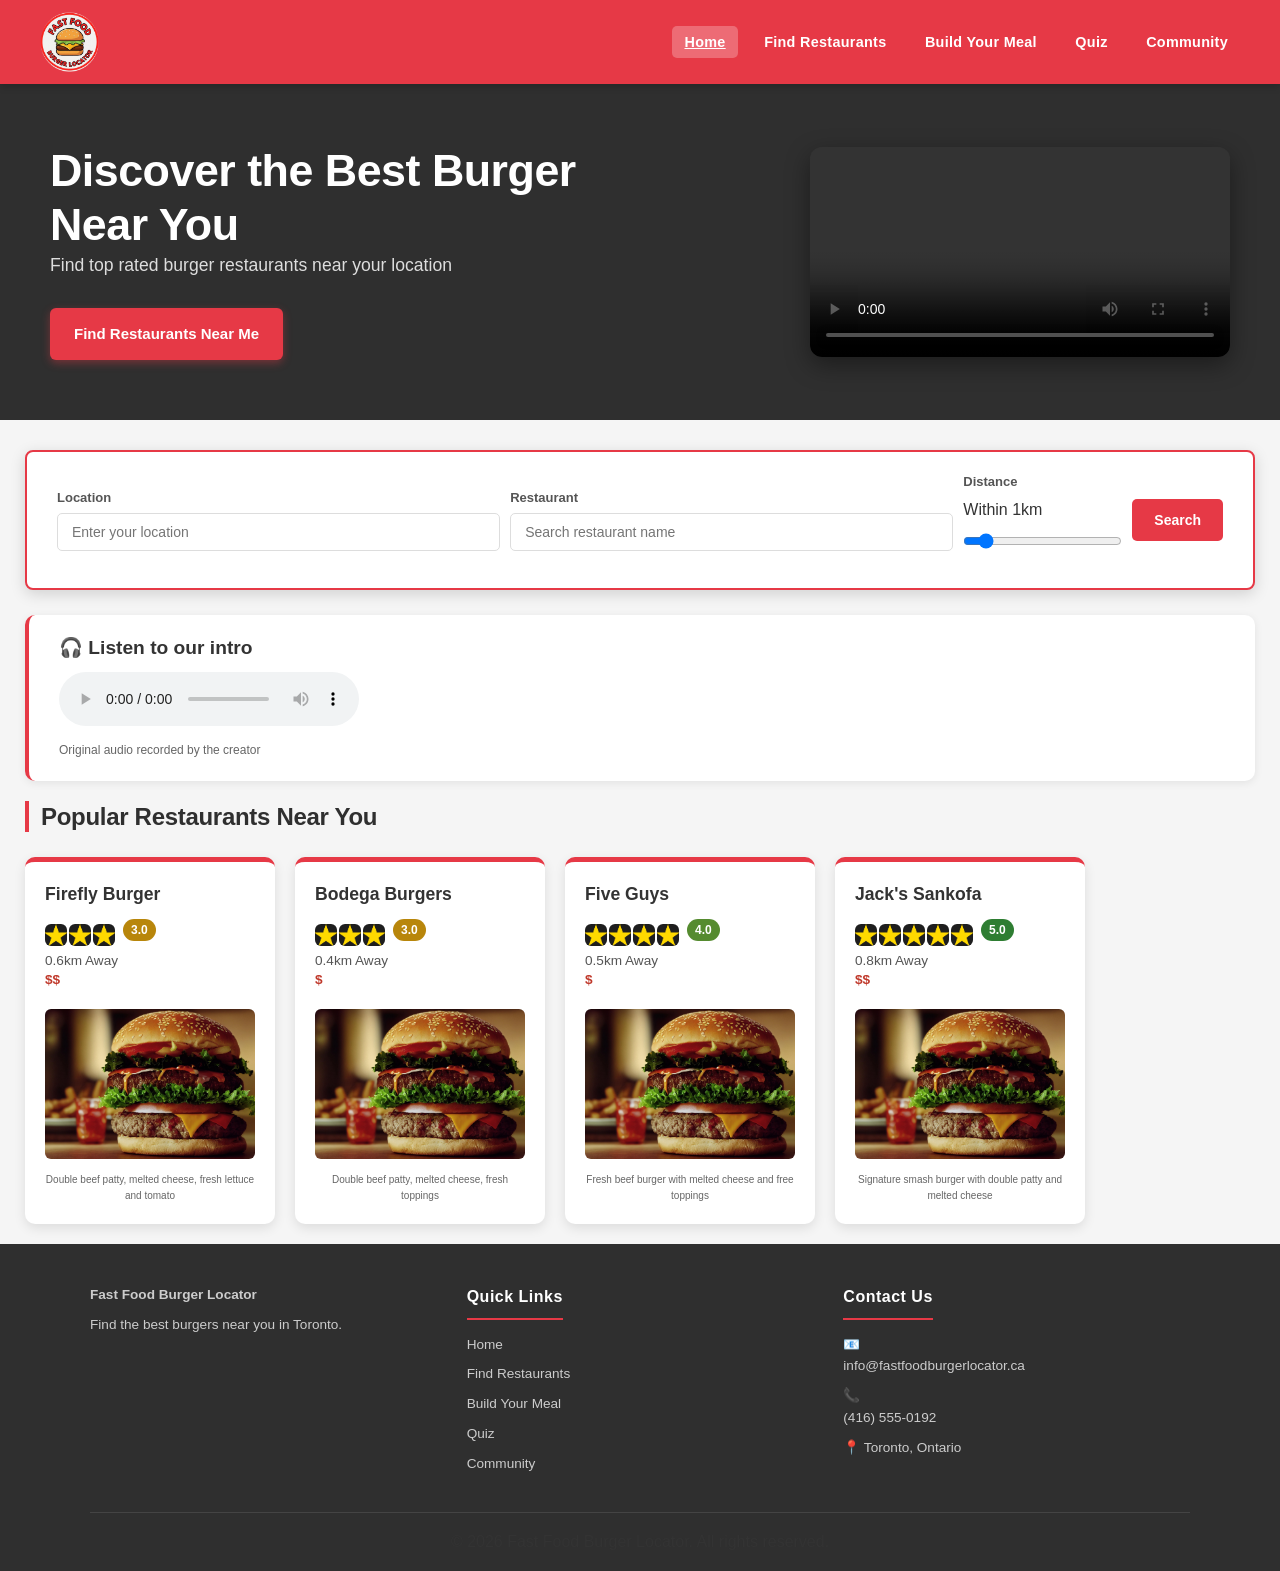
==== index.html @ babe3976 "Update index.html" ====
<!DOCTYPE html>
<html lang="en">
<head>
    <meta charset="UTF-8">
    <meta name="viewport" content="width=device-width, initial-scale=1.0">
    <title>Home - Fast Food Burger Locator</title>
    <link rel="stylesheet" href="style.css">
</head>
<body>
    <a class="skip-link" href="#main-content">Skip to main content</a>

    <nav class="navbar" aria-label="Main navigation">
        <a href="index.html" class="logo-link" aria-label="Fast Food Burger Locator - Home">
            <img src="logo.png" class="logo-img" alt="Fast Food Burger Locator logo">
        </a>
        <div class="navlinks">
            <a href="index.html" class="active" aria-current="page">Home</a>
            <a href="results.html">Find Restaurants</a>
            <a href="build.html">Build Your Meal</a>
            <a href="quiz.html">Quiz</a>
            <a href="community.html">Community</a>
        </div>
    </nav>

    <main id="main-content">
        <section class="hero fade-in" aria-label="Welcome banner">
            <div class="hero-text">
                <h1>Discover the Best Burger Near You</h1>
                <p>Find top rated burger restaurants near your location</p>
                <a href="results.html" class="main-button">Find Restaurants Near Me</a>
            </div>
            <div class="hero-image">
                <video id="hero-video" width="420" controls playsinline style="border-radius: 12px; display: block;">
                    <source src="burger-sizzle.mp4" type="video/mp4">
                    Your browser does not support the video tag.
                </video>
                <img id="hero-image" src="burger_reveal.jpg" alt="Homemade cheeseburger with golden bun, melted cheese, and BBQ sauce" style="border-radius: 12px; display: none;">
            </div>
        </section>

        <script>
            const video = document.getElementById('hero-video');
            const image = document.getElementById('hero-image');
            if (video) {
                video.addEventListener('ended', function() {
                    video.style.display = 'none';
                    image.style.display = 'block';
                });
            }
        </script>

        <!-- SEARCH BAR WITH DISTANCE SLIDER -->
        <section aria-label="Search for restaurants">
            <div class="search-bar" role="search">
                <div class="search-field">
                    <label for="location-input">Location</label>
                    <input type="text" id="location-input" name="location" placeholder="Enter your location" autocomplete="street-address">
                </div>
                <div class="search-field">
                    <label for="restaurant-input">Restaurant</label>
                    <input type="text" id="restaurant-input" name="restaurant" placeholder="Search restaurant name">
                </div>
                <div class="distance-slider-field">
                    <label for="distance-slider">Distance</label>
                    <p class="distance-value" id="distance-label" aria-live="polite">Within 1km</p>
                    <input type="range" id="distance-slider" name="distance"
                        min="1" max="10" value="1" step="1"
                        aria-label="Maximum distance in kilometres"
                        oninput="updateDistance(this.value)">
                </div>
                <a href="results.html" class="search-button" role="button">Search</a>
            </div>
        </section>

        <section class="audio-intro" style="background: white; padding: 20px 30px; margin: 20px 25px; border-radius: 10px; box-shadow: 0 2px 8px rgba(0,0,0,0.08); border-left: 4px solid #e63946;">
            <h3 style="margin-bottom: 10px;">🎧 Listen to our intro</h3>
            <audio controls aria-label="Website introduction audio">
                <source src="welcome-audio.m4a" type="audio/mp4">
                Your browser does not support the audio element.
            </audio>
            <p style="font-size: 12px; color: #666; margin-top: 8px;">Original audio recorded by the creator</p>
        </section>

        <section aria-labelledby="popular-heading">
            <h2 class="section-title" id="popular-heading">Popular Restaurants Near You</h2>
            <div class="restaurants fade-in">

                <article class="card" aria-label="Firefly Burger restaurant card">
                    <h3>Firefly Burger</h3>
                    <div class="stars" aria-label="Rating: 3 out of 5 stars">
                        <img src="itm445Star.png" class="star" alt="">
                        <img src="itm445Star.png" class="star" alt="">
                        <img src="itm445Star.png" class="star" alt="">
                        <span class="rating-badge rating-3" aria-hidden="true">3.0</span>
                    </div>
                    <p class="card-distance">0.6km Away</p>
                    <p class="card-price" aria-label="Price range: moderate">$$</p>
                    <figure>
                        <img src="burger.jpg" alt="Double beef patty cheeseburger with sesame seed bun, melted cheese, lettuce, and tomato">
                        <figcaption>Double beef patty, melted cheese, fresh lettuce and tomato</figcaption>
                    </figure>
                </article>

                <article class="card" aria-label="Bodega Burgers restaurant card">
                    <h3>Bodega Burgers</h3>
                    <div class="stars" aria-label="Rating: 3 out of 5 stars">
                        <img src="itm445Star.png" class="star" alt="">
                        <img src="itm445Star.png" class="star" alt="">
                        <img src="itm445Star.png" class="star" alt="">
                        <span class="rating-badge rating-3" aria-hidden="true">3.0</span>
                    </div>
                    <p class="card-distance">0.4km Away</p>
                    <p class="card-price" aria-label="Price range: affordable">$</p>
                    <figure>
                        <img src="burger.jpg" alt="Double beef patty cheeseburger with sesame seed bun, melted cheese, lettuce, and tomato">
                        <figcaption>Double beef patty, melted cheese, fresh toppings</figcaption>
                    </figure>
                </article>

                <article class="card" aria-label="Five Guys restaurant card">
                    <h3>Five Guys</h3>
                    <div class="stars" aria-label="Rating: 4 out of 5 stars">
                        <img src="itm445Star.png" class="star" alt="">
                        <img src="itm445Star.png" class="star" alt="">
                        <img src="itm445Star.png" class="star" alt="">
                        <img src="itm445Star.png" class="star" alt="">
                        <span class="rating-badge rating-4" aria-hidden="true">4.0</span>
                    </div>
                    <p class="card-distance">0.5km Away</p>
                    <p class="card-price" aria-label="Price range: affordable">$</p>
                    <figure>
                        <img src="burger.jpg" alt="Double beef patty cheeseburger with sesame seed bun, melted cheese, lettuce, and tomato">
                        <figcaption>Fresh beef burger with melted cheese and free toppings</figcaption>
                    </figure>
                </article>

                <article class="card" aria-label="Jack's Sankofa restaurant card">
                    <h3>Jack's Sankofa</h3>
                    <div class="stars" aria-label="Rating: 5 out of 5 stars">
                        <img src="itm445Star.png" class="star" alt="">
                        <img src="itm445Star.png" class="star" alt="">
                        <img src="itm445Star.png" class="star" alt="">
                        <img src="itm445Star.png" class="star" alt="">
                        <img src="itm445Star.png" class="star" alt="">
                        <span class="rating-badge rating-5" aria-hidden="true">5.0</span>
                    </div>
                    <p class="card-distance">0.8km Away</p>
                    <p class="card-price" aria-label="Price range: moderate">$$</p>
                    <figure>
                        <img src="burger.jpg" alt="Double beef patty cheeseburger with sesame seed bun, melted cheese, lettuce, and tomato">
                        <figcaption>Signature smash burger with double patty and melted cheese</figcaption>
                    </figure>
                </article>

            </div>
        </section>
    </main>

    <footer class="footer" aria-label="Site footer">
        <div class="footer-inner">
            <div class="footer-col">
                <p class="footer-brand-name">Fast Food Burger Locator</p>
                <p>Find the best burgers near you in Toronto.</p>
            </div>
            <div class="footer-col">
                <h4>Quick Links</h4>
                <a href="index.html">Home</a>
                <a href="results.html">Find Restaurants</a>
                <a href="build.html">Build Your Meal</a>
                <a href="quiz.html">Quiz</a>
                <a href="community.html">Community</a>
            </div>
            <div class="footer-col">
                <h4>Contact Us</h4>
                <p>📧 <a href="mailto:info@fastfoodburgerlocator.ca">info@fastfoodburgerlocator.ca</a></p>
                <p style="margin-top:8px;">📞 <a href="tel:+14165550192">(416) 555-0192</a></p>
                <p style="margin-top:8px;">📍 Toronto, Ontario</p>
            </div>
        </div>
        <div class="footer-bottom">
            <p>&copy; 2026 Fast Food Burger Locator. All rights reserved.</p>
        </div>
    </footer>

    <script>
        function updateDistance(val) {
            document.getElementById('distance-label').textContent = 'Within ' + val + 'km';
        }
    </script>
</body>
</html>
---- style.css ----
/* ── RESET & BASE ── */
* { box-sizing: border-box; margin: 0; padding: 0; }

body {
    font-family: Arial, sans-serif;
    background: #f5f5f5;
    color: #2f2f2f;
    display: flex;
    flex-direction: column;
    min-height: 100vh;
}

/* ── TYPOGRAPHY HIERARCHY ── */
h1 {
    font-size: 2.2rem;
    font-weight: 700;
    line-height: 1.2;
    letter-spacing: -0.5px;
}

h2 {
    font-size: 1.6rem;
    font-weight: 600;
    line-height: 1.3;
    margin-bottom: 0.75rem;
}

h3 {
    font-size: 1.2rem;
    font-weight: 600;
    line-height: 1.4;
}

body, p, li, .review-text, .result-desc {
    font-size: 1rem;
    line-height: 1.6;
    color: #333;
}

/* ── SKIP LINK (WCAG 2.4.1) ── */
.skip-link {
    position: absolute;
    top: -40px;
    left: 0;
    background: #e63946;
    color: white;
    padding: 8px 16px;
    text-decoration: none;
    font-weight: bold;
    font-size: 14px;
    z-index: 9999;
    border-radius: 0 0 6px 0;
    transition: top 0.2s;
}
.skip-link:focus { top: 0; }

/* ── NAVBAR (STICKY) ── */
nav.navbar {
    position: sticky;
    top: 0;
    z-index: 1000;
    background: #e63946;
    color: white;
    display: flex;
    justify-content: space-between;
    align-items: center;
    padding: 12px 40px;
    box-shadow: 0 2px 8px rgba(0,0,0,0.2);
}

/* Logo styling */
.logo-link {
    display: flex;
    align-items: center;
    text-decoration: none;
}

.logo-img {
    height: 60px;
    width: auto;
    max-width: 220px;
    object-fit: contain;
    display: block;
}

.logo-img:hover {
    transform: scale(1.02);
}

/* Hide old h2 text */
.navbar h2 {
    display: none;
}

/* Nav links */
.navlinks a {
    color: white;
    margin-left: 10px;
    text-decoration: none;
    font-weight: 600;
    font-size: 0.9rem;
    letter-spacing: 0.3px;
    padding: 8px 12px;
    border-radius: 5px;
    transition: background 0.2s, color 0.2s;
}

.navlinks a:hover,
.navlinks a:focus {
    background: white;
    color: #e63946;
    outline: 3px solid #fff;
    outline-offset: 2px;
}

.navlinks a.active {
    background: rgba(255,255,255,0.25);
    text-decoration: underline;
}

/* Responsive logo for mobile */
@media (max-width: 768px) {
    .logo-img {
        height: 28px;
        max-width: 110px;
    }
    nav.navbar {
        padding: 10px 20px;
    }
    .navlinks a {
        font-size: 0.75rem;
        padding: 6px 8px;
    }
}

/* ── FOCUS STYLES (WCAG 2.4.7) ── */
a:focus,
button:focus,
input:focus,
select:focus,
textarea:focus {
    outline: 3px solid #e63946;
    outline-offset: 2px;
}

/* ── FOOTER ── */
footer.footer {
    background: #2f2f2f;
    color: #ccc;
    padding: 40px 40px 0 40px;
    margin-top: auto;
}

.footer-inner {
    display: flex;
    justify-content: space-between;
    flex-wrap: wrap;
    gap: 30px;
    max-width: 1100px;
    margin: 0 auto;
    padding-bottom: 30px;
    border-bottom: 1px solid #444;
}

.footer-col { flex: 1; min-width: 160px; }

.footer-col h4 {
    font-size: 1rem;
    font-weight: 700;
    letter-spacing: 0.5px;
    color: white;
    margin-bottom: 14px;
    padding-bottom: 8px;
    border-bottom: 2px solid #e63946;
    display: inline-block;
}

.footer-col p, .footer-col a {
    font-size: 0.85rem;
    line-height: 1.6;
    color: #ccc;
}

.footer-col a {
    display: block;
    text-decoration: none;
    margin-bottom: 8px;
    transition: color 0.2s;
}

.footer-col a:visited { color: #ccc !important; }
.footer-col a:hover,
.footer-col a:focus { color: #e63946 !important; text-decoration: underline; }

.footer-brand-name {
    font-size: 1.1rem;
    font-weight: 800;
    color: #e63946;
    margin-bottom: 8px;
}

.footer-bottom {
    text-align: center;
    padding: 16px 0;
    font-size: 12px;
    color: #888;
}

/* ── HERO ── */
.hero {
    display: flex;
    background: #2f2f2f;
    color: white;
    padding: 60px 50px;
    align-items: center;
    justify-content: space-between;
    gap: 40px;
}

.hero-text { width: 50%; }
.hero-text h1 {
    font-size: 2.8rem;
    font-weight: 800;
    line-height: 1.2;
}
.hero-text p {
    font-size: 1.1rem;
    line-height: 1.5;
    color: #ddd;
    margin-bottom: 10px;
}

.hero-image img,
.hero-image video {
    width: 420px;
    border-radius: 12px;
    object-fit: cover;
    box-shadow: 0 8px 25px rgba(0,0,0,0.4);
}

/* ── BUTTONS ── */
.main-button {
    display: inline-block;
    background: #e63946;
    color: white;
    padding: 14px 24px;
    margin-top: 20px;
    text-decoration: none;
    border-radius: 6px;
    font-weight: bold;
    font-size: 15px;
    transition: background 0.2s, transform 0.2s;
    box-shadow: 0 3px 8px rgba(230,57,70,0.4);
}

.main-button:hover,
.main-button:focus { background: #c92f3a; transform: translateY(-2px); }

.search-button {
    background: #e63946;
    color: white;
    padding: 10px 22px;
    text-decoration: none;
    border-radius: 5px;
    font-weight: bold;
    font-size: 14px;
    transition: background 0.2s, transform 0.2s;
    white-space: nowrap;
}

.search-button:hover,
.search-button:focus { background: #c92f3a; transform: translateY(-2px); }

/* ── SEARCH BAR ── */
.search-bar {
    display: flex;
    gap: 10px;
    background: white;
    padding: 20px 30px;
    margin: 30px 25px 25px 25px;
    box-shadow: 0 4px 15px rgba(0,0,0,0.15);
    border-radius: 8px;
    border: 2px solid #e63946;
    align-items: center;
    flex-wrap: wrap;
}

.search-bar label {
    font-size: 13px;
    font-weight: bold;
    color: #555;
    display: block;
    margin-bottom: 4px;
}

.search-field { display: flex; flex-direction: column; flex: 1; }

.search-bar input {
    padding: 10px 14px;
    border: 1px solid #ddd;
    border-radius: 5px;
    font-size: 14px;
    outline: none;
    transition: border 0.2s;
}

.search-bar input:focus { border-color: #e63946; }

/* ── SECTION TITLE ── */
.section-title {
    font-size: 1.5rem;
    font-weight: 700;
    letter-spacing: -0.3px;
    margin: 10px 25px 5px 25px;
    color: #2f2f2f;
    border-left: 4px solid #e63946;
    padding-left: 12px;
}

/* ── HOME CARDS ── */
.restaurants {
    display: flex;
    gap: 20px;
    padding: 20px 25px;
    flex-wrap: wrap;
}

.card {
    background: white;
    padding: 20px;
    width: 250px;
    border-radius: 10px;
    box-shadow: 0 4px 12px rgba(0,0,0,0.1);
    border-top: 5px solid #e63946;
    transition: transform 0.2s, box-shadow 0.2s;
}

.card:hover { 
    transform: scale(1.03); 
    box-shadow: 0 8px 20px rgba(230,57,70,0.2);
}

.card h3 {
    font-size: 1.1rem;
    font-weight: 700;
    margin-bottom: 0.5rem;
}

.card img {
    width: 100%;
    border-radius: 6px;
    margin-top: 10px;
    object-fit: cover;
    height: 150px;
}

.card-distance, .card-price {
    font-size: 0.85rem;
    line-height: 1.4;
}
.card-distance { color: #555; margin-top: 4px; }
.card-price { color: #c0392b; font-weight: bold; }

/* Card figure and figcaption */
.card figure {
    margin: 10px 0 0 0;
}

.card figcaption {
    font-size: 10px;
    color: #666;
    text-align: center;
    margin-top: 5px;
}

/* ── STARS ── */
.stars {
    display: flex;
    align-items: center;
    gap: 2px;
    margin: 5px 0;
    flex-wrap: nowrap;
}

.star {
    width: 22px !important;
    height: 22px !important;
    max-width: 22px !important;
    max-height: 22px !important;
    object-fit: contain;
    display: inline-block;
    flex-shrink: 0;
}

.result-card .star {
    width: 16px !important;
    height: 16px !important;
    max-width: 16px !important;
    max-height: 16px !important;
}

/* ── RATING BADGES (Colour coded) ── */
.rating-badge {
    display: inline-flex;
    align-items: center;
    justify-content: center;
    padding: 2px 8px;
    border-radius: 12px;
    font-size: 12px;
    font-weight: bold;
    color: white;
    margin-left: 6px;
    height: 22px;
    vertical-align: middle;
    line-height: 1;
}
.rating-5 { background: #2e7d32; }
.rating-4 { background: #558b2f; }
.rating-3 { background: #b8860b; color: white; }
.rating-2 { background: #e65100; }
.rating-1 { background: #c62828; }

/* ── RESULTS PAGE ── */
.results-title {
    font-size: 1.6rem;
    font-weight: 700;
    text-align: center;
    margin: 25px;
}
.results-container { display: flex; flex: 1; }

.results-list {
    background: #c0392b;
    color: white;
    width: 320px;
    padding: 20px;
    flex-shrink: 0;
}

.results-list-header {
    display: flex;
    align-items: center;
    justify-content: space-between;
    margin-bottom: 15px;
}

.results-list-header h2 { margin: 0; font-size: 20px; }

.filter-dropdown {
    background: white;
    color: #c0392b;
    font-weight: bold;
    border: none;
    border-radius: 5px;
    padding: 6px 10px;
    font-size: 13px;
    cursor: pointer;
    outline: none;
}

.result-card {
    background: white;
    color: #2f2f2f;
    display: flex;
    align-items: center;
    gap: 12px;
    padding: 12px;
    margin-top: 12px;
    border-radius: 8px;
    box-shadow: 0 2px 6px rgba(0,0,0,0.1);
    transition: transform 0.2s, box-shadow 0.2s;
}

.result-card:hover {
    transform: translateX(5px);
    box-shadow: 0 6px 16px rgba(0, 0, 0, 0.15);
}

.result-icon { width: 50px; height: 50px; object-fit: cover; border-radius: 6px; flex-shrink: 0; }
.result-info { flex: 1; min-width: 0; }
.result-info h3 {
    font-size: 1rem;
    font-weight: 700;
    margin: 0 0 3px 0;
}
.result-card .stars { margin: 2px 0; }
.card-meta { display: flex; gap: 8px; margin-top: 3px; font-size: 12px; align-items: center; }
.price-tag { color: #c0392b; font-weight: bold; }
.distance-tag { color: #555; }

/* Opening hours on results cards */
.hours-tag {
    font-size: 10px;
    color: #2e7d32;
    background: #e8f5e9;
    display: inline-block;
    padding: 2px 8px;
    border-radius: 12px;
    margin-top: 5px;
}

.map { flex: 1; }
.map img { width: 100%; height: 100%; object-fit: cover; cursor: pointer; transition: opacity 0.2s; }
.map img:hover { opacity: 0.9; }

.map figure {
    margin: 0;
    padding: 0;
    position: relative;
}

.map figcaption {
    background: rgba(0,0,0,0.7);
    color: white;
    padding: 4px 8px;
    border-radius: 4px;
    position: absolute;
    bottom: 10px;
    left: 10px;
    right: auto;
    font-size: 10px;
    z-index: 1;
}

/* ── BUILD PAGE ── */
.builder-title {
    text-align: center;
    margin: 30px 0 5px 0;
    font-size: 2rem;
    font-weight: 800;
}
.builder-subtitle {
    text-align: center;
    color: #555;
    margin-bottom: 10px;
    font-size: 1rem;
    max-width: 650px;
    margin-left: auto;
    margin-right: auto;
    line-height: 1.5;
}

.builder-container {
    display: flex;
    gap: 30px;
    padding: 20px 30px 30px;
    flex-wrap: wrap;
    justify-content: center;
}

.builder-options {
    background: white;
    border-radius: 12px;
    padding: 28px;
    width: 380px;
    box-shadow: 0 4px 15px rgba(0,0,0,0.1);
}

.builder-options h3 {
    font-size: 1.2rem;
    font-weight: 600;
    margin: 0 0 20px 0;
    border-bottom: 3px solid #e63946;
    padding-bottom: 10px;
}
.ingredient-group {
    margin-bottom: 16px;
    border: 1.5px solid #ddd;
    border-radius: 10px;
    padding: 12px 14px;
    background: #fafafa;
}

.ingredient-group legend {
    font-weight: bold;
    font-size: 13px;
    color: #444;
    text-transform: uppercase;
    letter-spacing: 1px;
    padding: 0 6px;
}

.ingredient-options { display: flex; gap: 8px; flex-wrap: wrap; }

.ingredient-btn {
    padding: 8px 14px;
    border: 2px solid #aaa;
    background: white;
    border-radius: 20px;
    cursor: pointer;
    font-size: 13px;
    transition: all 0.2s;
    color: #2f2f2f;
}

.ingredient-btn:hover,
.ingredient-btn:focus { border-color: #c0392b; color: #c0392b; }

.ingredient-btn.selected {
    background: #c0392b;
    border-color: #c0392b;
    color: white;
    font-weight: bold;
    box-shadow: 0 2px 6px rgba(192,57,43,0.4);
}

.build-btn {
    width: 100%;
    padding: 14px;
    background: #c0392b;
    color: white;
    border: none;
    border-radius: 8px;
    font-size: 16px;
    font-weight: bold;
    cursor: pointer;
    margin-top: 10px;
    transition: all 0.2s;
}

.build-btn:hover,
.build-btn:focus { background: #922b21; transform: translateY(-2px); }
.build-btn:disabled { background: #999; cursor: not-allowed; transform: none; }

.builder-preview {
    background: white;
    border-radius: 12px;
    padding: 28px;
    width: 340px;
    box-shadow: 0 4px 15px rgba(0,0,0,0.1);
    display: flex;
    flex-direction: column;
    align-items: center;
}

.builder-preview h3 {
    font-size: 1.2rem;
    font-weight: 600;
    margin: 0 0 15px 0;
    border-bottom: 3px solid #e63946;
    padding-bottom: 10px;
    width: 100%;
    text-align: center;
}

.burger-stack { display: flex; flex-direction: column; align-items: center; gap: 3px; min-height: 200px; justify-content: flex-end; margin-bottom: 20px; width: 100%; }
.layer { border-radius: 6px; transition: all 0.4s cubic-bezier(0.34, 1.56, 0.64, 1); opacity: 0; transform: translateY(-20px); display: none; }
.layer.visible { opacity: 1; transform: translateY(0); display: block; }

.layer-bun-top { width: 160px; height: 50px; border-radius: 80px 80px 10px 10px; }
.bun-white-top { background: radial-gradient(ellipse at 40% 30%, #f5d78e, #d4a843); }
.bun-wheat-top { background: radial-gradient(ellipse at 40% 30%, #c8a96e, #8b6914); }
.bun-brioche-top { background: radial-gradient(ellipse at 40% 30%, #f0c060, #c07820); }
.layer-lettuce { width: 170px; height: 14px; background: linear-gradient(90deg, #4caf50, #66bb6a, #388e3c); border-radius: 4px; }
.layer-tomato { width: 155px; height: 12px; background: linear-gradient(90deg, #e53935, #ef5350, #c62828); border-radius: 3px; }
.layer-cheese { width: 165px; height: 10px; background: linear-gradient(90deg, #ffb300, #ffc107, #ffa000); border-radius: 2px; }
.layer-bacon { width: 158px; height: 10px; background: linear-gradient(90deg, #8d3200, #bf360c, #7b1f00); border-radius: 3px; }
.layer-ketchup { width: 140px; height: 8px; background: #c62828; border-radius: 4px; }
.layer-mayo { width: 140px; height: 8px; background: #e8d5a3; border: 1px solid #bbb; border-radius: 4px; }
.layer-bbq { width: 140px; height: 8px; background: #4e1c00; border-radius: 4px; }
.layer-patty { width: 160px; height: 22px; border-radius: 6px; }
.patty-beef { background: radial-gradient(ellipse, #6d3b1f, #3e1a08); }
.patty-chicken { background: radial-gradient(ellipse, #d4a843, #a0722a); }
.patty-veggie { background: radial-gradient(ellipse, #558b2f, #2e5f14); }
.layer-bun-bottom { width: 170px; height: 25px; border-radius: 4px 4px 10px 10px; }
.bun-white-bottom { background: linear-gradient(180deg, #f5d78e, #d4a843); }
.bun-wheat-bottom { background: linear-gradient(180deg, #c8a96e, #8b6914); }
.bun-brioche-bottom { background: linear-gradient(180deg, #f0c060, #c07820); }

.estimator { width: 100%; background: #f0f0f0; border-radius: 8px; padding: 14px; margin-top: 8px; }
.estimator-row { display: flex; justify-content: space-between; font-size: 13px; margin-bottom: 5px; color: #444; }
.estimator-row.total { font-weight: bold; font-size: 15px; color: #2f2f2f; border-top: 1px solid #ccc; padding-top: 7px; margin-top: 4px; }
.estimator-row span:last-child { color: #c0392b; font-weight: bold; }

.result-reveal { display: none; flex-direction: column; align-items: center; text-align: center; animation: popIn 0.5s cubic-bezier(0.34, 1.56, 0.64, 1); width: 100%; }
.result-reveal.show { display: flex; }
.result-reveal figure { margin-bottom: 10px; }
.result-reveal figcaption { font-size: 10px; color: #888; }
.result-reveal img { width: 100%; max-width: 280px; border-radius: 12px; box-shadow: 0 8px 25px rgba(0,0,0,0.2); margin-bottom: 12px; }
.result-reveal h4 { color: #c0392b; font-size: 17px; margin: 0 0 6px 0; }
.result-reveal p { color: #444; font-size: 13px; margin: 0 0 8px 0; }

.find-near-btn {
    display: inline-block;
    background: #2f2f2f;
    color: white;
    padding: 10px 20px;
    border-radius: 6px;
    text-decoration: none;
    font-size: 14px;
    font-weight: bold;
    margin-top: 8px;
    transition: background 0.2s;
}
.find-near-btn:hover,
.find-near-btn:focus { background: #c0392b; }

.reset-btn { margin-top: 10px; padding: 10px 24px; background: white; border: 2px solid #c0392b; color: #c0392b; border-radius: 8px; font-size: 14px; font-weight: bold; cursor: pointer; transition: all 0.2s; }
.reset-btn:hover,
.reset-btn:focus { background: #c0392b; color: white; }

/* ── QUIZ PAGE ── */
.quiz-container { max-width: 650px; margin: 40px auto; padding: 0 20px 40px; }
.quiz-container h1 {
    font-size: 2rem;
    font-weight: 800;
    text-align: center;
    margin-bottom: 8px;
}
.quiz-subtitle { text-align: center; color: #555; margin-bottom: 30px; font-size: 15px; }

.quiz-question {
    background: white;
    border-radius: 10px;
    padding: 22px;
    margin-bottom: 18px;
    box-shadow: 0 3px 10px rgba(0,0,0,0.08);
    border-left: 4px solid #e63946;
}

.quiz-question h2 {
    font-size: 1.3rem;
    font-weight: 700;
    margin-bottom: 14px;
    color: #2f2f2f;
}
.quiz-options { display: flex; gap: 10px; flex-wrap: wrap; }

.quiz-btn {
    padding: 10px 18px;
    border: 2px solid #aaa;
    background: white;
    border-radius: 20px;
    cursor: pointer;
    font-size: 0.9rem;
    transition: all 0.2s;
    color: #2f2f2f;
}

.quiz-btn:hover,
.quiz-btn:focus {
    border-color: #c0392b;
    color: #c0392b;
    background: #fff5f5;
}

.quiz-btn.selected {
    background: #c0392b;
    border-color: #c0392b;
    color: white;
    font-weight: bold;
    box-shadow: 0 3px 8px rgba(192,57,43,0.35);
    transform: scale(1.05);
}

.quiz-submit {
    width: 100%;
    padding: 14px;
    background: #c0392b;
    color: white;
    border: none;
    border-radius: 8px;
    font-size: 16px;
    font-weight: bold;
    cursor: pointer;
    margin-top: 10px;
    transition: all 0.2s;
}

.quiz-submit:hover,
.quiz-submit:focus { background: #922b21; transform: translateY(-2px); }
.quiz-submit:disabled { background: #999; cursor: not-allowed; transform: none; }

.quiz-result {
    display: none;
    background: white;
    border-radius: 12px;
    padding: 30px;
    text-align: center;
    box-shadow: 0 4px 15px rgba(0,0,0,0.1);
    margin-top: 20px;
    animation: popIn 0.5s cubic-bezier(0.34, 1.56, 0.64, 1);
}

.quiz-result.show { display: block; }
.quiz-result h2 { color: #c0392b; margin-bottom: 10px; font-size: 22px; }
.result-emoji { font-size: 60px; margin-bottom: 10px; }
.result-restaurant { font-size: 26px; font-weight: bold; color: #2f2f2f; margin: 8px 0; }
.result-desc { color: #444; font-size: 15px; margin-bottom: 20px; line-height: 1.5; }

.retake-btn { padding: 12px 28px; background: white; border: 2px solid #c0392b; color: #c0392b; border-radius: 8px; font-size: 15px; font-weight: bold; cursor: pointer; margin-right: 10px; transition: all 0.2s; }
.retake-btn:hover,
.retake-btn:focus { background: #c0392b; color: white; }

/* ── COMMUNITY PAGE ── */
.page-header { background: #2f2f2f; color: white; padding: 35px 40px; text-align: center; }
.page-header h1 { font-size: 28px; margin-bottom: 6px; }
.page-header p { color: #ccc; font-size: 15px; }

.featured { margin: 25px; padding: 22px; background: white; border-left: 6px solid #e63946; border-radius: 10px; display: flex; gap: 20px; align-items: center; box-shadow: 0 3px 10px rgba(0,0,0,0.08); }
.featured figure { width: 130px; margin: 0; }
.featured img { width: 100%; height: auto; border-radius: 8px; }
.featured figcaption { font-size: 9px; color: #888; text-align: center; margin-top: 4px; }
.featured h2 { font-size: 20px; margin-bottom: 5px; }
.featured p { color: #555; font-size: 14px; margin-top: 5px; }

.restaurant-review-section { margin: 0 25px 30px 25px; }

.restaurant-review-section h2 {
    font-size: 1.2rem;
    font-weight: 700;
    color: #2f2f2f;
    margin-bottom: 14px;
    padding: 10px 14px;
    background: white;
    border-left: 4px solid #e63946;
    border-radius: 0 6px 6px 0;
    box-shadow: 0 2px 6px rgba(0,0,0,0.06);
}

.reviews-row { display: flex; gap: 18px; flex-wrap: wrap; }

.review-card { background: white; border-radius: 10px; padding: 18px; width: 280px; box-shadow: 0 2px 8px rgba(0,0,0,0.08); border-top: 3px solid #e63946; }
.review-header { font-weight: bold; font-size: 14px; margin-bottom: 4px; color: #2f2f2f; }
.review-text { font-size: 0.9rem; color: #444; margin: 8px 0; line-height: 1.5; }

.like-btn { margin-top: 10px; background: #c0392b; color: white; border: none; padding: 7px 14px; border-radius: 5px; cursor: pointer; font-size: 13px; transition: background 0.2s; }
.like-btn:hover,
.like-btn:focus { background: #922b21; }

.review-form { margin: 0 25px 30px 25px; background: white; padding: 24px; border-radius: 10px; box-shadow: 0 3px 10px rgba(0,0,0,0.08); }
.review-form h2 { 
    font-size: 1.4rem;
    font-weight: 700; 
    margin-bottom: 15px; 
    border-left: 4px solid #e63946; 
    padding-left: 12px; 
}

.form-group { margin-top: 12px; }
.form-group label { 
    display: block; 
    font-size: 0.85rem; 
    font-weight: 700; 
    color: #444; 
    margin-bottom: 5px; 
}

.review-form select,
.review-form input,
.review-form textarea {
    width: 100%;
    padding: 10px 14px;
    border: 1px solid #bbb;
    border-radius: 6px;
    font-size: 14px;
    outline: none;
    color: #2f2f2f;
    transition: border 0.2s;
}

.review-form select:focus,
.review-form input:focus,
.review-form textarea:focus { border-color: #c0392b; }

.review-form button { margin-top: 14px; background: #c0392b; color: white; padding: 12px 24px; border: none; border-radius: 6px; cursor: pointer; font-size: 15px; font-weight: bold; transition: background 0.2s; }
.review-form button:hover,
.review-form button:focus { background: #922b21; }

.star-input { width: 28px; cursor: pointer; transition: transform 0.2s; }
.star-input:hover,
.star-input:focus { transform: scale(1.2); }

/* ── BACK TO TOP BUTTON ── */
.back-to-top {
    position: fixed;
    bottom: 20px;
    right: 20px;
    background: #e63946;
    color: white;
    border: none;
    border-radius: 50%;
    width: 50px;
    height: 50px;
    font-size: 24px;
    cursor: pointer;
    box-shadow: 0 2px 10px rgba(0,0,0,0.2);
    transition: background 0.2s, transform 0.2s;
    z-index: 999;
}

.back-to-top:hover {
    background: #c92f3a;
    transform: scale(1.05);
}

.back-to-top:focus {
    outline: 3px solid #e63946;
    outline-offset: 2px;
}

/* ── TOAST MESSAGE (for review confirmation) ── */
.toast-message {
    position: fixed;
    bottom: 80px;
    left: 50%;
    transform: translateX(-50%);
    background: #2e7d32;
    color: white;
    padding: 12px 24px;
    border-radius: 8px;
    font-size: 14px;
    font-weight: bold;
    z-index: 9999;
    box-shadow: 0 4px 12px rgba(0,0,0,0.2);
    animation: fadeInUp 0.3s ease-out;
}

.toast-message.error {
    background: #c62828;
}

@keyframes fadeInUp {
    from {
        opacity: 0;
        transform: translateX(-50%) translateY(20px);
    }
    to {
        opacity: 1;
        transform: translateX(-50%) translateY(0);
    }
}

/* ── ANIMATIONS ── */
.fade-in { animation: fadeIn 0.8s ease-in; }

@keyframes fadeIn {
    from { opacity: 0; transform: translateY(15px); }
    to { opacity: 1; transform: translateY(0); }
}

@keyframes popIn {
    from { opacity: 0; transform: scale(0.8); }
    to { opacity: 1; transform: scale(1); }
}

/* ── AUDIO INTRO HOVER ── */
.audio-intro {
    transition: transform 0.2s, box-shadow 0.2s;
}
.audio-intro:hover {
    transform: scale(1.01);
    box-shadow: 0 4px 12px rgba(0,0,0,0.12);
}
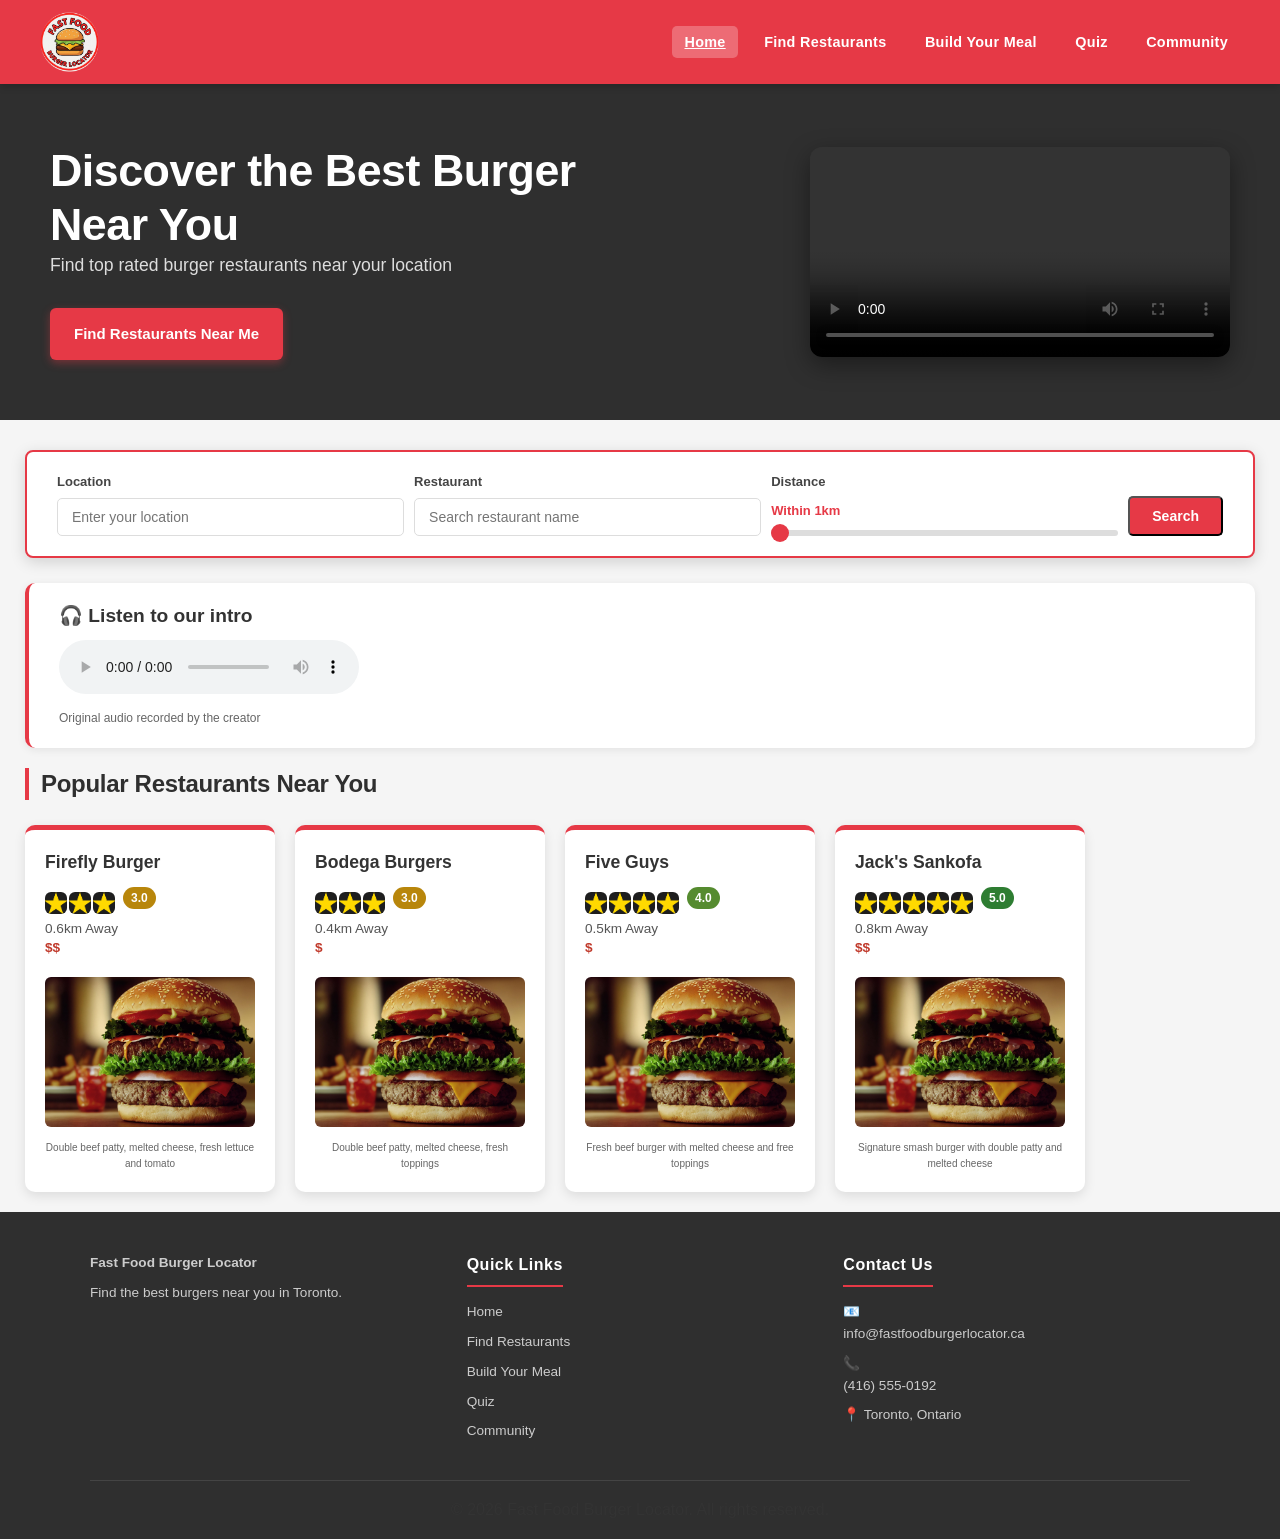
==== commit bc125233: "Update index.html" ====
--- a/index.html
+++ b/index.html
@@ -68,7 +68,7 @@
                         aria-label="Maximum distance in kilometres"
                         oninput="updateDistance(this.value)">
                 </div>
-                <a href="results.html" class="search-button" role="button">Search</a>
+                <button class="search-button" type="button">Search</button>
             </div>
         </section>
 
--- a/style.css
+++ b/style.css
@@ -272,6 +272,7 @@
 .search-button:focus { background: #c92f3a; transform: translateY(-2px); }
 
 /* ── SEARCH BAR ── */
+/* ── SEARCH BAR ── */
 .search-bar {
     display: flex;
     gap: 10px;
@@ -281,30 +282,72 @@
     box-shadow: 0 4px 15px rgba(0,0,0,0.15);
     border-radius: 8px;
     border: 2px solid #e63946;
-    align-items: center;
+
+    /* FIXED */
+    align-items: stretch;
     flex-wrap: wrap;
 }
 
+.search-field,
+.distance-slider-field {
+    display: flex;
+    flex-direction: column;
+    flex: 1;
+    min-width: 140px;
+    justify-content: space-between;
+}
+
+/* Labels */
 .search-bar label {
     font-size: 13px;
     font-weight: bold;
-    color: #555;
-    display: block;
-    margin-bottom: 4px;
-}
-
-.search-field { display: flex; flex-direction: column; flex: 1; }
-
-.search-bar input {
+    color: #444;
+    margin-bottom: 5px;
+}
+
+/* Inputs */
+.search-bar input[type="text"] {
     padding: 10px 14px;
     border: 1px solid #ddd;
     border-radius: 5px;
     font-size: 14px;
     outline: none;
-    transition: border 0.2s;
-}
-
-.search-bar input:focus { border-color: #e63946; }
+}
+
+/* Slider value */
+.distance-value {
+    font-size: 13px;
+    font-weight: bold;
+    color: #e63946;
+    margin-bottom: 4px; /* tightened */
+}
+
+/* Range slider */
+input[type="range"] {
+    -webkit-appearance: none;
+    appearance: none;
+    width: 100%;
+    height: 6px;
+    background: #ddd;
+    border-radius: 3px;
+    cursor: pointer;
+}
+
+/* Thumb */
+input[type="range"]::-webkit-slider-thumb {
+    -webkit-appearance: none;
+    width: 18px;
+    height: 18px;
+    border-radius: 50%;
+    background: #e63946;
+    cursor: pointer;
+    border: none;
+}
+
+/* Button alignment fix */
+.search-button {
+    align-self: flex-end;
+}
 
 /* ── SECTION TITLE ── */
 .section-title {
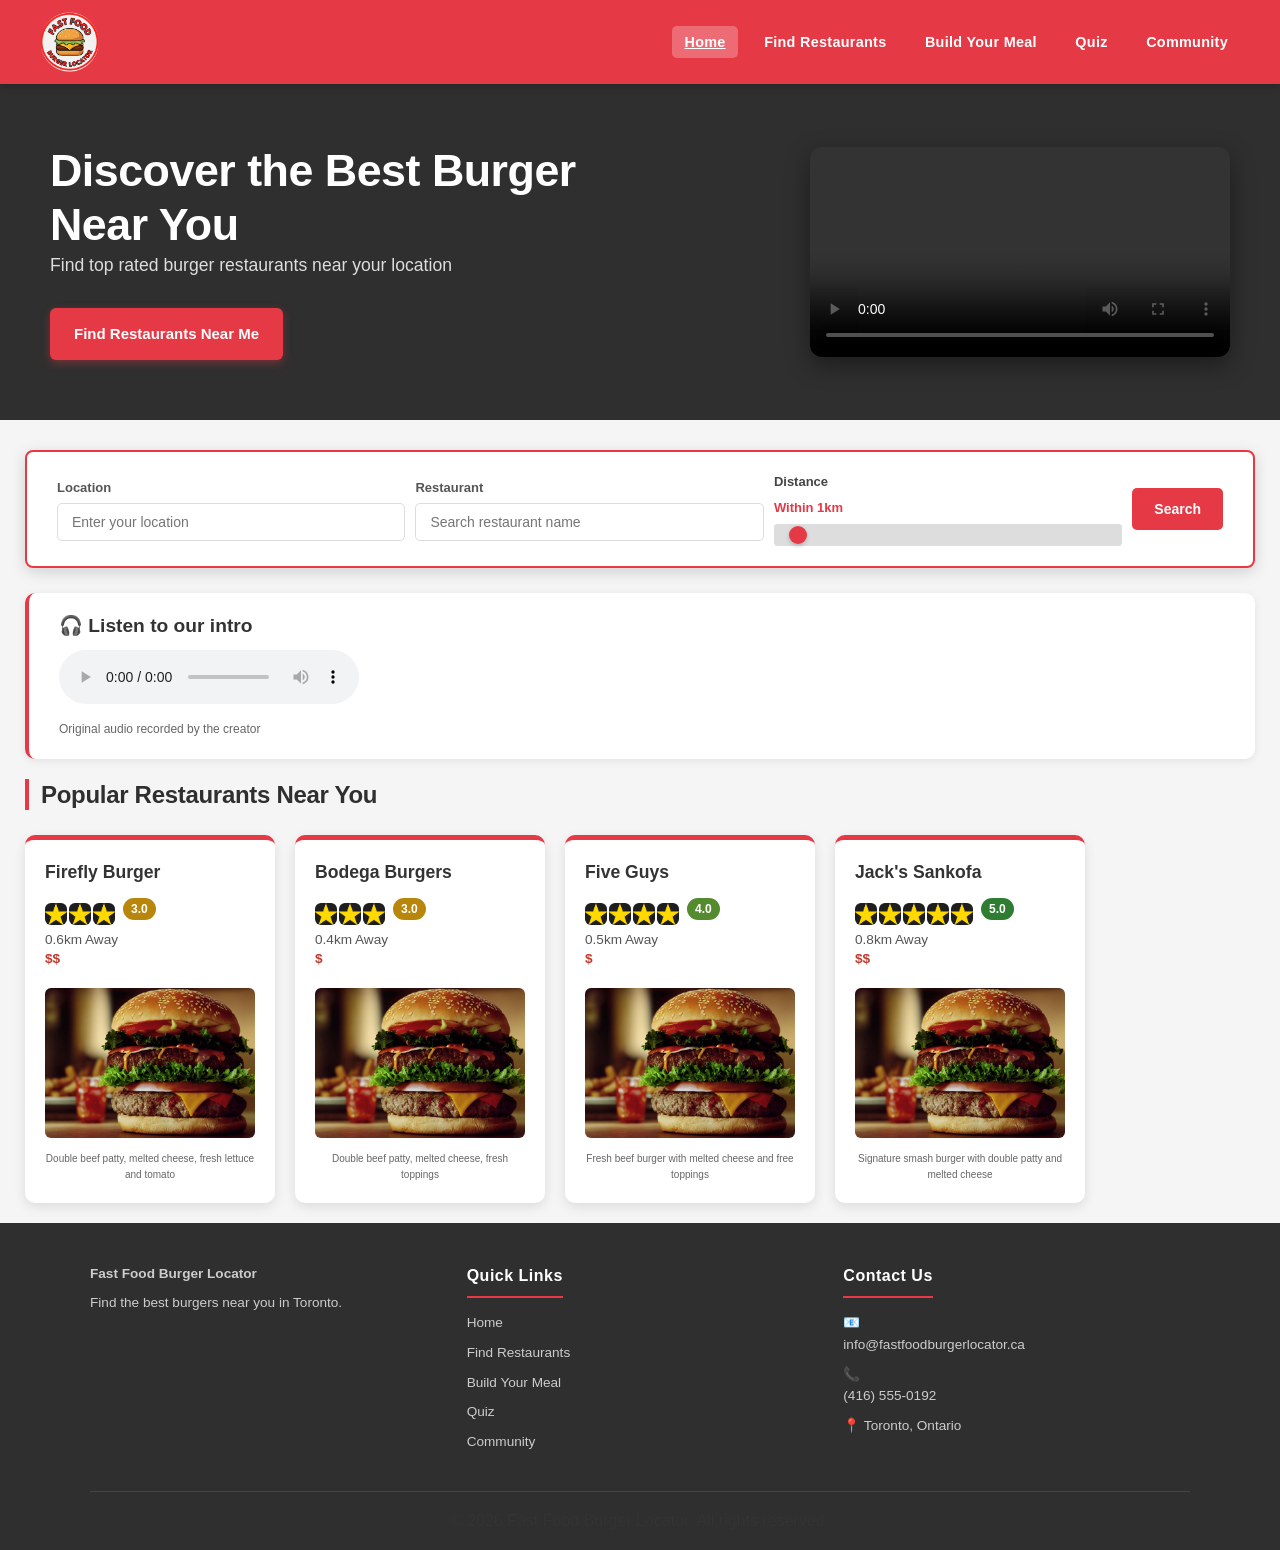
==== commit 851258f9: "Update index.html" ====
--- a/index.html
+++ b/index.html
@@ -68,7 +68,7 @@
                         aria-label="Maximum distance in kilometres"
                         oninput="updateDistance(this.value)">
                 </div>
-                <button class="search-button" type="button">Search</button>
+               <a href="results.html" class="search-button" role="button">Search</a>
             </div>
         </section>
 
--- a/style.css
+++ b/style.css
@@ -272,7 +272,6 @@
 .search-button:focus { background: #c92f3a; transform: translateY(-2px); }
 
 /* ── SEARCH BAR ── */
-/* ── SEARCH BAR ── */
 .search-bar {
     display: flex;
     gap: 10px;
@@ -282,72 +281,30 @@
     box-shadow: 0 4px 15px rgba(0,0,0,0.15);
     border-radius: 8px;
     border: 2px solid #e63946;
-
-    /* FIXED */
-    align-items: stretch;
+    align-items: center;
     flex-wrap: wrap;
 }
 
-.search-field,
-.distance-slider-field {
-    display: flex;
-    flex-direction: column;
-    flex: 1;
-    min-width: 140px;
-    justify-content: space-between;
-}
-
-/* Labels */
 .search-bar label {
     font-size: 13px;
     font-weight: bold;
-    color: #444;
-    margin-bottom: 5px;
-}
-
-/* Inputs */
-.search-bar input[type="text"] {
+    color: #555;
+    display: block;
+    margin-bottom: 4px;
+}
+
+.search-field { display: flex; flex-direction: column; flex: 1; }
+
+.search-bar input {
     padding: 10px 14px;
     border: 1px solid #ddd;
     border-radius: 5px;
     font-size: 14px;
     outline: none;
-}
-
-/* Slider value */
-.distance-value {
-    font-size: 13px;
-    font-weight: bold;
-    color: #e63946;
-    margin-bottom: 4px; /* tightened */
-}
-
-/* Range slider */
-input[type="range"] {
-    -webkit-appearance: none;
-    appearance: none;
-    width: 100%;
-    height: 6px;
-    background: #ddd;
-    border-radius: 3px;
-    cursor: pointer;
-}
-
-/* Thumb */
-input[type="range"]::-webkit-slider-thumb {
-    -webkit-appearance: none;
-    width: 18px;
-    height: 18px;
-    border-radius: 50%;
-    background: #e63946;
-    cursor: pointer;
-    border: none;
-}
-
-/* Button alignment fix */
-.search-button {
-    align-self: flex-end;
-}
+    transition: border 0.2s;
+}
+
+.search-bar input:focus { border-color: #e63946; }
 
 /* ── SECTION TITLE ── */
 .section-title {
@@ -995,3 +952,56 @@
     transform: scale(1.01);
     box-shadow: 0 4px 12px rgba(0,0,0,0.12);
 }
+
+/* ── DISTANCE SLIDER ── */
+.distance-slider-field {
+    display: flex;
+    flex-direction: column;
+    flex: 1;
+    min-width: 160px;
+}
+
+.distance-slider-field label {
+    font-size: 13px;
+    font-weight: bold;
+    color: #444;
+    margin-bottom: 5px;
+}
+
+.distance-value {
+    font-size: 13px;
+    font-weight: bold;
+    color: #e63946;
+    margin-bottom: 6px;
+}
+
+input[type="range"] {
+    -webkit-appearance: none;
+    appearance: none;
+    width: 100%;
+    height: 6px;
+    background: #ddd;
+    border-radius: 3px;
+    outline: none;
+    cursor: pointer;
+}
+
+input[type="range"]::-webkit-slider-thumb {
+    -webkit-appearance: none;
+    appearance: none;
+    width: 18px;
+    height: 18px;
+    border-radius: 50%;
+    background: #e63946;
+    cursor: pointer;
+    box-shadow: 0 2px 4px rgba(0,0,0,0.2);
+}
+
+input[type="range"]::-webkit-slider-thumb:hover {
+    transform: scale(1.2);
+}
+
+input[type="range"]:focus {
+    outline: 3px solid #e63946;
+    outline-offset: 4px;
+}
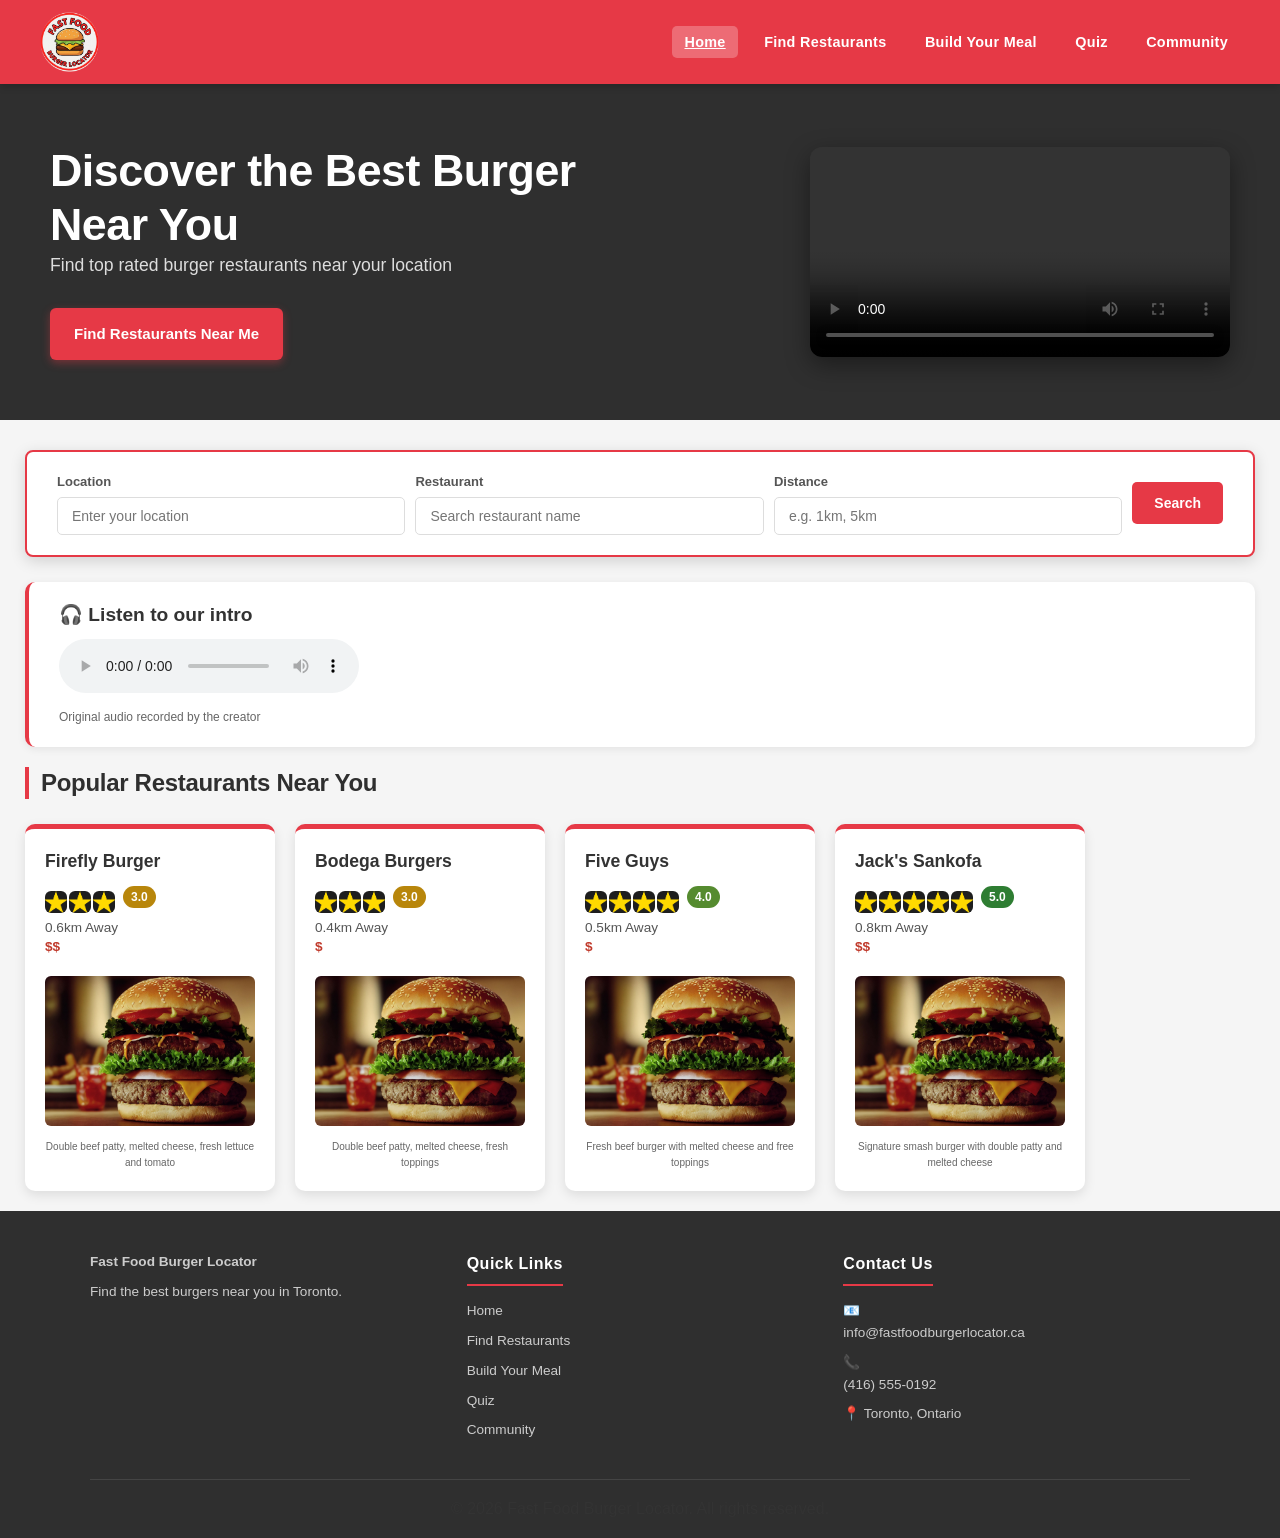
==== commit d6a898e3: "Update index.html" ====
--- a/index.html
+++ b/index.html
@@ -60,14 +60,10 @@
                     <label for="restaurant-input">Restaurant</label>
                     <input type="text" id="restaurant-input" name="restaurant" placeholder="Search restaurant name">
                 </div>
-                <div class="distance-slider-field">
-                    <label for="distance-slider">Distance</label>
-                    <p class="distance-value" id="distance-label" aria-live="polite">Within 1km</p>
-                    <input type="range" id="distance-slider" name="distance"
-                        min="1" max="10" value="1" step="1"
-                        aria-label="Maximum distance in kilometres"
-                        oninput="updateDistance(this.value)">
-                </div>
+                <div class="search-field">
+    <label for="distance-input">Distance</label>
+    <input type="text" id="distance-input" name="distance" placeholder="e.g. 1km, 5km">
+        </div>
                <a href="results.html" class="search-button" role="button">Search</a>
             </div>
         </section>
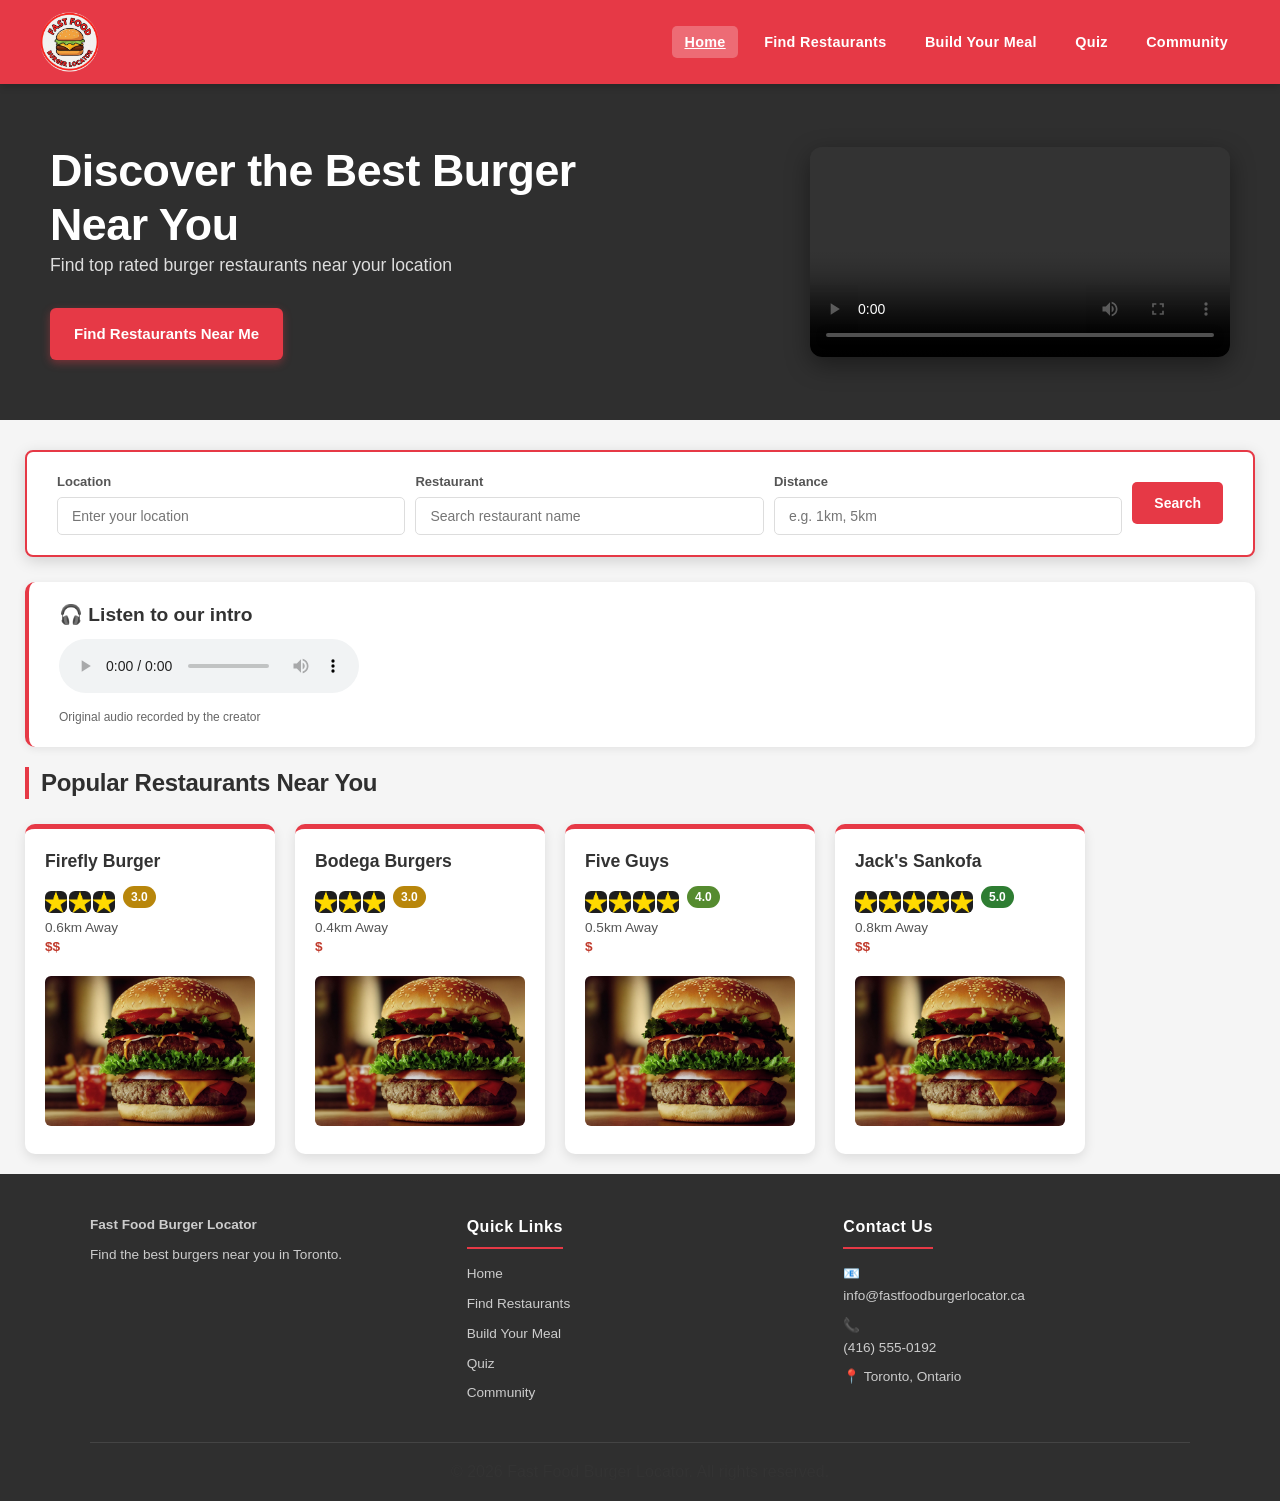
==== commit c6712d7d: "Update index.html" ====
--- a/index.html
+++ b/index.html
@@ -11,7 +11,7 @@
 
     <nav class="navbar" aria-label="Main navigation">
         <a href="index.html" class="logo-link" aria-label="Fast Food Burger Locator - Home">
-            <img src="logo.png" class="logo-img" alt="Fast Food Burger Locator logo">
+            <img src="logo.png" class="logo-img" alt="Fast Food Burger Locator logo" title="Fast Food Burger Locator - Home">
         </a>
         <div class="navlinks">
             <a href="index.html" class="active" aria-current="page">Home</a>
@@ -30,11 +30,11 @@
                 <a href="results.html" class="main-button">Find Restaurants Near Me</a>
             </div>
             <div class="hero-image">
-                <video id="hero-video" width="420" controls playsinline style="border-radius: 12px; display: block;">
+                <video id="hero-video" width="420" controls playsinline style="border-radius: 12px; display: block;" title="Promotional video showing sizzling burgers on a grill">
                     <source src="burger-sizzle.mp4" type="video/mp4">
                     Your browser does not support the video tag.
                 </video>
-                <img id="hero-image" src="burger_reveal.jpg" alt="Homemade cheeseburger with golden bun, melted cheese, and BBQ sauce" style="border-radius: 12px; display: none;">
+                <img id="hero-image" src="burger_reveal.jpg" alt="Homemade cheeseburger with golden bun, melted cheese, and BBQ sauce" title="Homemade cheeseburger with melted cheese and BBQ sauce" style="border-radius: 12px; display: none;">
             </div>
         </section>
 
@@ -49,28 +49,28 @@
             }
         </script>
 
-        <!-- SEARCH BAR WITH DISTANCE SLIDER -->
+        <!-- SEARCH BAR -->
         <section aria-label="Search for restaurants">
             <div class="search-bar" role="search">
                 <div class="search-field">
                     <label for="location-input">Location</label>
-                    <input type="text" id="location-input" name="location" placeholder="Enter your location" autocomplete="street-address">
+                    <input type="text" id="location-input" name="location" placeholder="Enter your location" autocomplete="street-address" title="Enter your current location or address">
                 </div>
                 <div class="search-field">
                     <label for="restaurant-input">Restaurant</label>
-                    <input type="text" id="restaurant-input" name="restaurant" placeholder="Search restaurant name">
+                    <input type="text" id="restaurant-input" name="restaurant" placeholder="Search restaurant name" title="Type a restaurant name to search">
                 </div>
                 <div class="search-field">
-    <label for="distance-input">Distance</label>
-    <input type="text" id="distance-input" name="distance" placeholder="e.g. 1km, 5km">
-        </div>
-               <a href="results.html" class="search-button" role="button">Search</a>
+                    <label for="distance-input">Distance</label>
+                    <input type="text" id="distance-input" name="distance" placeholder="e.g. 1km, 5km" title="Enter maximum distance in kilometres">
+                </div>
+                <a href="results.html" class="search-button" role="button" title="Click to search for restaurants">Search</a>
             </div>
         </section>
 
         <section class="audio-intro" style="background: white; padding: 20px 30px; margin: 20px 25px; border-radius: 10px; box-shadow: 0 2px 8px rgba(0,0,0,0.08); border-left: 4px solid #e63946;">
             <h3 style="margin-bottom: 10px;">🎧 Listen to our intro</h3>
-            <audio controls aria-label="Website introduction audio">
+            <audio controls aria-label="Website introduction audio" title="Play original audio introduction">
                 <source src="welcome-audio.m4a" type="audio/mp4">
                 Your browser does not support the audio element.
             </audio>
@@ -92,8 +92,8 @@
                     <p class="card-distance">0.6km Away</p>
                     <p class="card-price" aria-label="Price range: moderate">$$</p>
                     <figure>
-                        <img src="burger.jpg" alt="Double beef patty cheeseburger with sesame seed bun, melted cheese, lettuce, and tomato">
-                        <figcaption>Double beef patty, melted cheese, fresh lettuce and tomato</figcaption>
+                        <img src="burger.jpg" alt="Double beef patty cheeseburger with sesame seed bun, melted cheese, lettuce, and tomato" title="Double beef patty, melted cheese, fresh lettuce and tomato">
+                      
                     </figure>
                 </article>
 
@@ -108,8 +108,8 @@
                     <p class="card-distance">0.4km Away</p>
                     <p class="card-price" aria-label="Price range: affordable">$</p>
                     <figure>
-                        <img src="burger.jpg" alt="Double beef patty cheeseburger with sesame seed bun, melted cheese, lettuce, and tomato">
-                        <figcaption>Double beef patty, melted cheese, fresh toppings</figcaption>
+                        <img src="burger.jpg" alt="Double beef patty cheeseburger with sesame seed bun, melted cheese, lettuce, and tomato" title="Double beef patty, melted cheese, fresh toppings">
+                       
                     </figure>
                 </article>
 
@@ -125,8 +125,8 @@
                     <p class="card-distance">0.5km Away</p>
                     <p class="card-price" aria-label="Price range: affordable">$</p>
                     <figure>
-                        <img src="burger.jpg" alt="Double beef patty cheeseburger with sesame seed bun, melted cheese, lettuce, and tomato">
-                        <figcaption>Fresh beef burger with melted cheese and free toppings</figcaption>
+                        <img src="burger.jpg" alt="Double beef patty cheeseburger with sesame seed bun, melted cheese, lettuce, and tomato" title="Fresh beef burger with melted cheese and free toppings">
+                      
                     </figure>
                 </article>
 
@@ -143,8 +143,8 @@
                     <p class="card-distance">0.8km Away</p>
                     <p class="card-price" aria-label="Price range: moderate">$$</p>
                     <figure>
-                        <img src="burger.jpg" alt="Double beef patty cheeseburger with sesame seed bun, melted cheese, lettuce, and tomato">
-                        <figcaption>Signature smash burger with double patty and melted cheese</figcaption>
+                        <img src="burger.jpg" alt="Double beef patty cheeseburger with sesame seed bun, melted cheese, lettuce, and tomato" title="Signature smash burger with double patty and melted cheese">
+                        
                     </figure>
                 </article>
 
@@ -177,11 +177,5 @@
             <p>&copy; 2026 Fast Food Burger Locator. All rights reserved.</p>
         </div>
     </footer>
-
-    <script>
-        function updateDistance(val) {
-            document.getElementById('distance-label').textContent = 'Within ' + val + 'km';
-        }
-    </script>
 </body>
 </html>
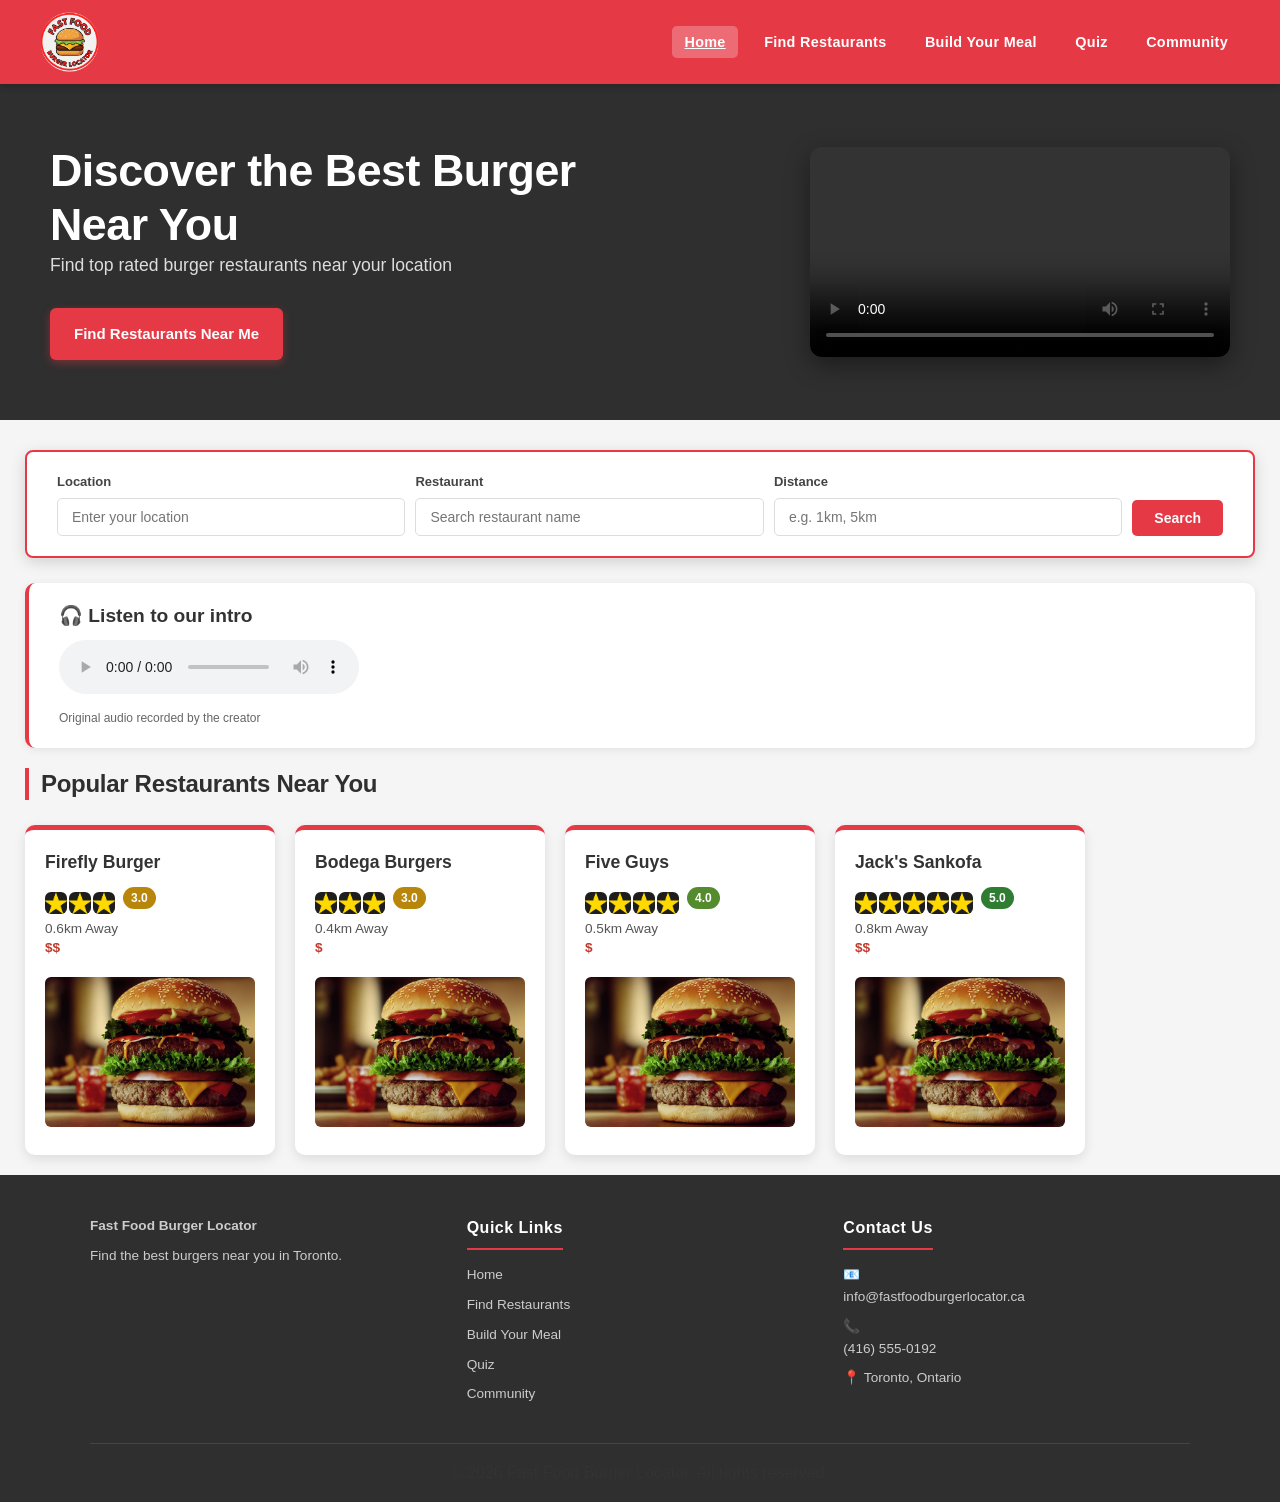
==== commit 5e9c9dd0: "Update index.html" ====
--- a/index.html
+++ b/index.html
@@ -93,7 +93,6 @@
                     <p class="card-price" aria-label="Price range: moderate">$$</p>
                     <figure>
                         <img src="burger.jpg" alt="Double beef patty cheeseburger with sesame seed bun, melted cheese, lettuce, and tomato" title="Double beef patty, melted cheese, fresh lettuce and tomato">
-                      
                     </figure>
                 </article>
 
@@ -109,7 +108,6 @@
                     <p class="card-price" aria-label="Price range: affordable">$</p>
                     <figure>
                         <img src="burger.jpg" alt="Double beef patty cheeseburger with sesame seed bun, melted cheese, lettuce, and tomato" title="Double beef patty, melted cheese, fresh toppings">
-                       
                     </figure>
                 </article>
 
@@ -126,7 +124,6 @@
                     <p class="card-price" aria-label="Price range: affordable">$</p>
                     <figure>
                         <img src="burger.jpg" alt="Double beef patty cheeseburger with sesame seed bun, melted cheese, lettuce, and tomato" title="Fresh beef burger with melted cheese and free toppings">
-                      
                     </figure>
                 </article>
 
@@ -144,7 +141,6 @@
                     <p class="card-price" aria-label="Price range: moderate">$$</p>
                     <figure>
                         <img src="burger.jpg" alt="Double beef patty cheeseburger with sesame seed bun, melted cheese, lettuce, and tomato" title="Signature smash burger with double patty and melted cheese">
-                        
                     </figure>
                 </article>
 
--- a/style.css
+++ b/style.css
@@ -266,6 +266,10 @@
     font-size: 14px;
     transition: background 0.2s, transform 0.2s;
     white-space: nowrap;
+    line-height: normal;
+    height: fit-content;
+    margin-bottom: 0;
+    cursor: pointer;
 }
 
 .search-button:hover,
@@ -281,21 +285,25 @@
     box-shadow: 0 4px 15px rgba(0,0,0,0.15);
     border-radius: 8px;
     border: 2px solid #e63946;
-    align-items: center;
+    align-items: flex-end;
     flex-wrap: wrap;
+}
+
+.search-field {
+    display: flex;
+    flex-direction: column;
+    flex: 1;
+    min-width: 140px;
 }
 
 .search-bar label {
     font-size: 13px;
     font-weight: bold;
-    color: #555;
-    display: block;
-    margin-bottom: 4px;
-}
-
-.search-field { display: flex; flex-direction: column; flex: 1; }
-
-.search-bar input {
+    color: #444;
+    margin-bottom: 5px;
+}
+
+.search-bar input[type="text"] {
     padding: 10px 14px;
     border: 1px solid #ddd;
     border-radius: 5px;
@@ -304,7 +312,11 @@
     transition: border 0.2s;
 }
 
-.search-bar input:focus { border-color: #e63946; }
+.search-bar input[type="text"]:focus {
+    border-color: #e63946;
+    outline: 3px solid #e63946;
+    outline-offset: 2px;
+}
 
 /* ── SECTION TITLE ── */
 .section-title {
@@ -346,6 +358,10 @@
     margin-bottom: 0.5rem;
 }
 
+.card figure {
+    margin: 10px 0 0 0;
+}
+
 .card img {
     width: 100%;
     border-radius: 6px;
@@ -360,18 +376,6 @@
 }
 .card-distance { color: #555; margin-top: 4px; }
 .card-price { color: #c0392b; font-weight: bold; }
-
-/* Card figure and figcaption */
-.card figure {
-    margin: 10px 0 0 0;
-}
-
-.card figcaption {
-    font-size: 10px;
-    color: #666;
-    text-align: center;
-    margin-top: 5px;
-}
 
 /* ── STARS ── */
 .stars {
@@ -675,7 +679,6 @@
 .result-reveal { display: none; flex-direction: column; align-items: center; text-align: center; animation: popIn 0.5s cubic-bezier(0.34, 1.56, 0.64, 1); width: 100%; }
 .result-reveal.show { display: flex; }
 .result-reveal figure { margin-bottom: 10px; }
-.result-reveal figcaption { font-size: 10px; color: #888; }
 .result-reveal img { width: 100%; max-width: 280px; border-radius: 12px; box-shadow: 0 8px 25px rgba(0,0,0,0.2); margin-bottom: 12px; }
 .result-reveal h4 { color: #c0392b; font-size: 17px; margin: 0 0 6px 0; }
 .result-reveal p { color: #444; font-size: 13px; margin: 0 0 8px 0; }
@@ -800,7 +803,6 @@
 .featured { margin: 25px; padding: 22px; background: white; border-left: 6px solid #e63946; border-radius: 10px; display: flex; gap: 20px; align-items: center; box-shadow: 0 3px 10px rgba(0,0,0,0.08); }
 .featured figure { width: 130px; margin: 0; }
 .featured img { width: 100%; height: auto; border-radius: 8px; }
-.featured figcaption { font-size: 9px; color: #888; text-align: center; margin-top: 4px; }
 .featured h2 { font-size: 20px; margin-bottom: 5px; }
 .featured p { color: #555; font-size: 14px; margin-top: 5px; }
 
@@ -952,56 +954,3 @@
     transform: scale(1.01);
     box-shadow: 0 4px 12px rgba(0,0,0,0.12);
 }
-
-/* ── DISTANCE SLIDER ── */
-.distance-slider-field {
-    display: flex;
-    flex-direction: column;
-    flex: 1;
-    min-width: 160px;
-}
-
-.distance-slider-field label {
-    font-size: 13px;
-    font-weight: bold;
-    color: #444;
-    margin-bottom: 5px;
-}
-
-.distance-value {
-    font-size: 13px;
-    font-weight: bold;
-    color: #e63946;
-    margin-bottom: 6px;
-}
-
-input[type="range"] {
-    -webkit-appearance: none;
-    appearance: none;
-    width: 100%;
-    height: 6px;
-    background: #ddd;
-    border-radius: 3px;
-    outline: none;
-    cursor: pointer;
-}
-
-input[type="range"]::-webkit-slider-thumb {
-    -webkit-appearance: none;
-    appearance: none;
-    width: 18px;
-    height: 18px;
-    border-radius: 50%;
-    background: #e63946;
-    cursor: pointer;
-    box-shadow: 0 2px 4px rgba(0,0,0,0.2);
-}
-
-input[type="range"]::-webkit-slider-thumb:hover {
-    transform: scale(1.2);
-}
-
-input[type="range"]:focus {
-    outline: 3px solid #e63946;
-    outline-offset: 4px;
-}
